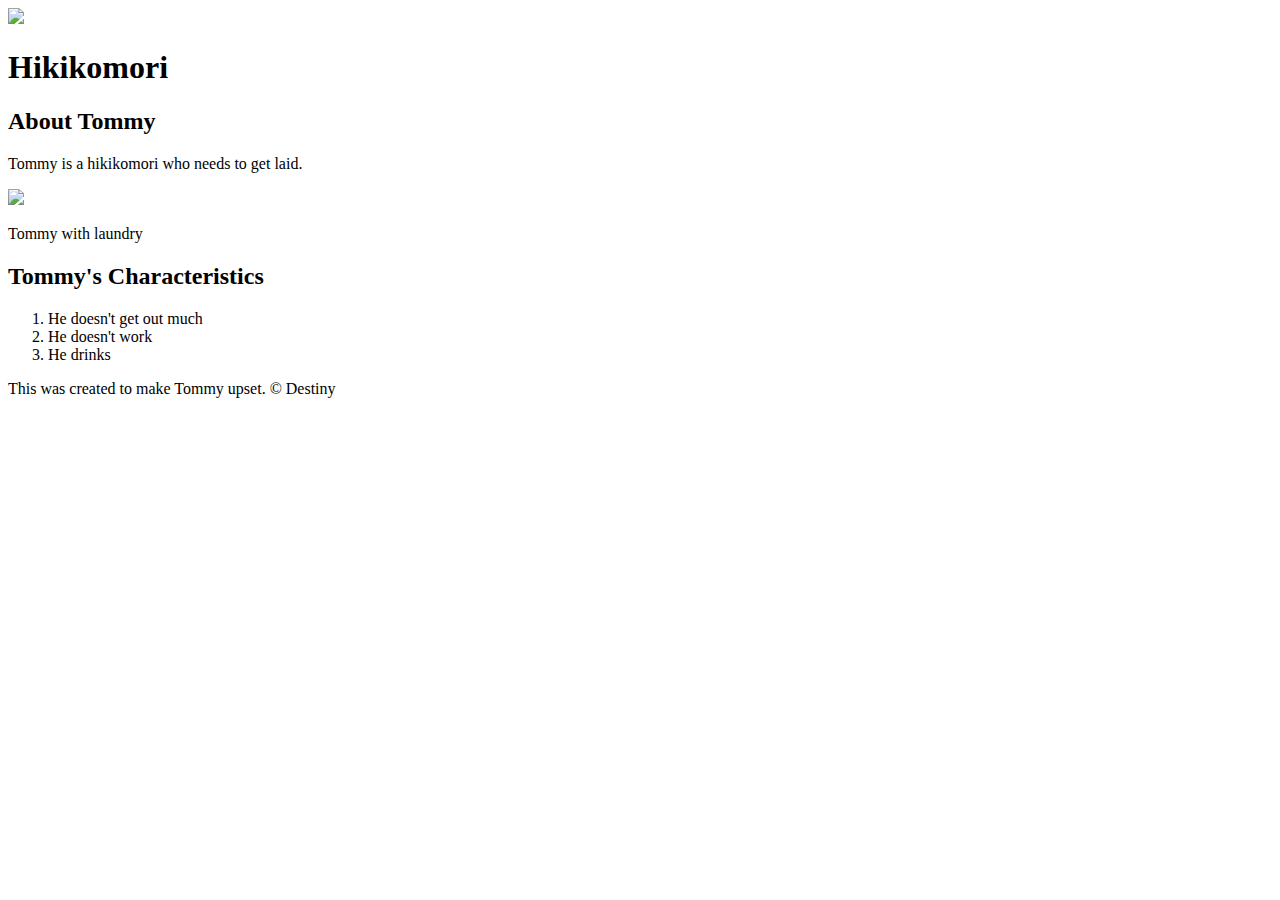
==== index.html @ bb868501 "Made website with images and characteristics" ====
<!DOCTYPE html>
<html>
<head>
	<title>Hikikomori</title>
</head>
<body>
	<!-- header element -->
	<header>
		<img src="img/hikikomori.jpeg">
		<h1>Hikikomori</h1>
	</header>

	<!-- main element -->
	<main>
		<h2>About Tommy</h2>
		<p>Tommy is a hikikomori who needs to get laid.</p>
		<img src="img/TommyHiki.jpeg">
		<p>Tommy with laundry</p>
		<h2>Tommy's Characteristics</h2>
		<ol>
			<li>He doesn't get out much</li>
			<li>He doesn't work</li>
			<li>He drinks</li>
		</ol>
	</main>

	<!-- Footer element -->
	<footer>
		<p>This was created to make Tommy upset. &copy; Destiny</p>
	</footer>
</body>
</html>
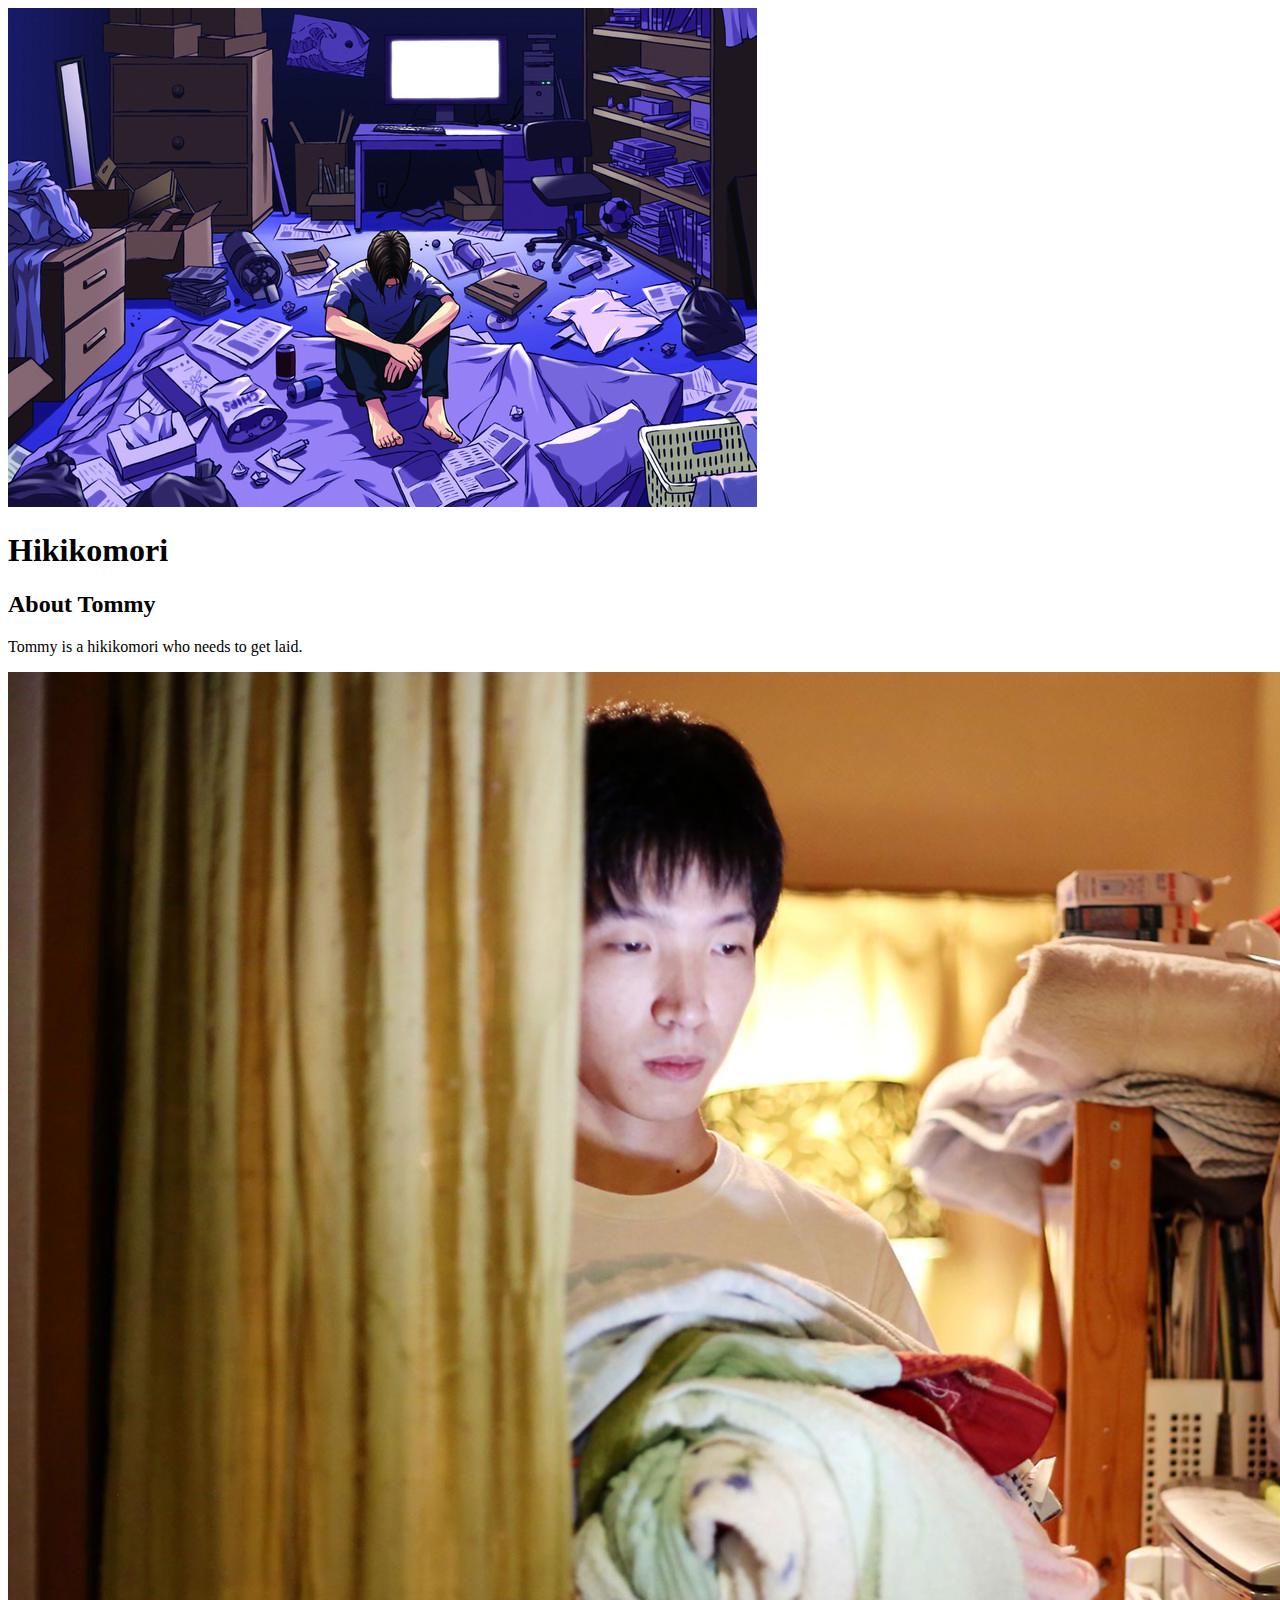
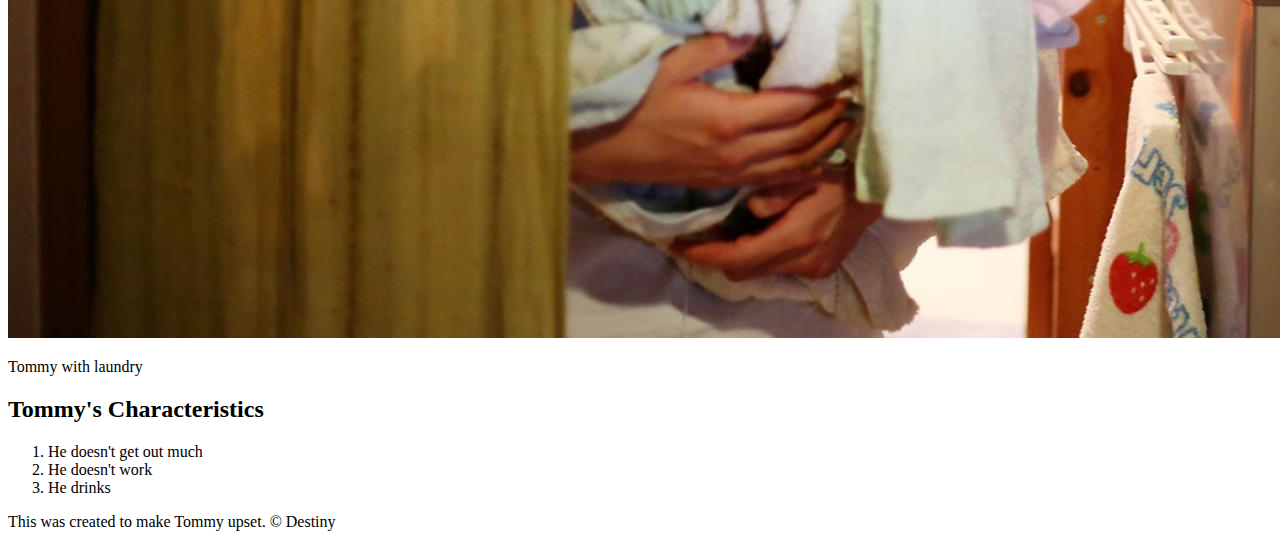
==== commit afb75582: "update" ====
--- a/index.html
+++ b/index.html
@@ -6,7 +6,7 @@
 <body>
 	<!-- header element -->
 	<header>
-		<img src="img/hikikomori.jpeg">
+		<img src="img/hikikomori.jpg">
 		<h1>Hikikomori</h1>
 	</header>
 
@@ -14,7 +14,7 @@
 	<main>
 		<h2>About Tommy</h2>
 		<p>Tommy is a hikikomori who needs to get laid.</p>
-		<img src="img/TommyHiki.jpeg">
+		<img src="img/TommyHiki.jpg">
 		<p>Tommy with laundry</p>
 		<h2>Tommy's Characteristics</h2>
 		<ol>
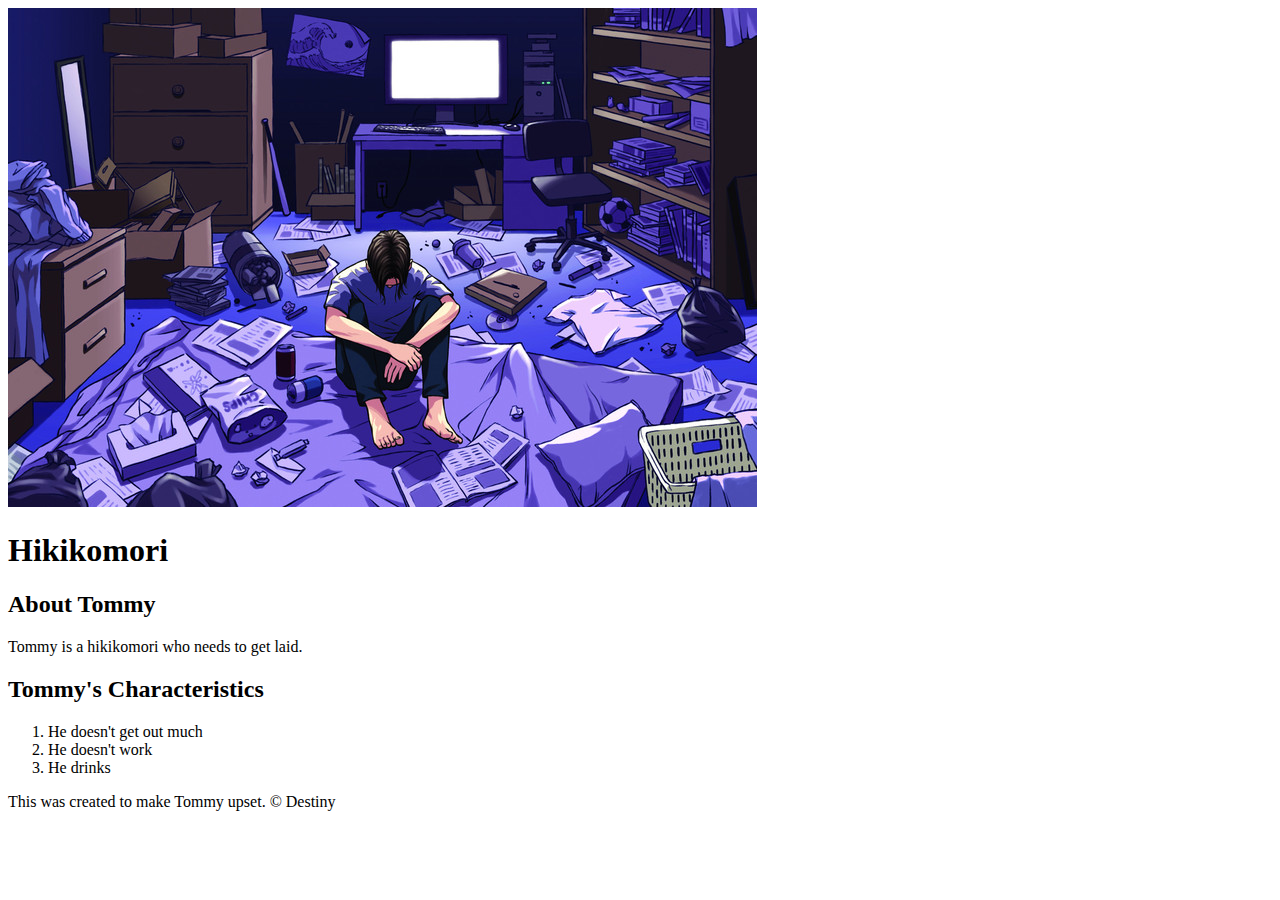
==== commit 7176c3e0: "took away photo and added mini picture" ====
--- a/index.html
+++ b/index.html
@@ -2,6 +2,7 @@
 <html>
 <head>
 	<title>Hikikomori</title>
+	<link rel="icon" href="img/hikikomori.jpg"=>
 </head>
 <body>
 	<!-- header element -->
@@ -14,8 +15,6 @@
 	<main>
 		<h2>About Tommy</h2>
 		<p>Tommy is a hikikomori who needs to get laid.</p>
-		<img src="img/TommyHiki.jpg">
-		<p>Tommy with laundry</p>
 		<h2>Tommy's Characteristics</h2>
 		<ol>
 			<li>He doesn't get out much</li>
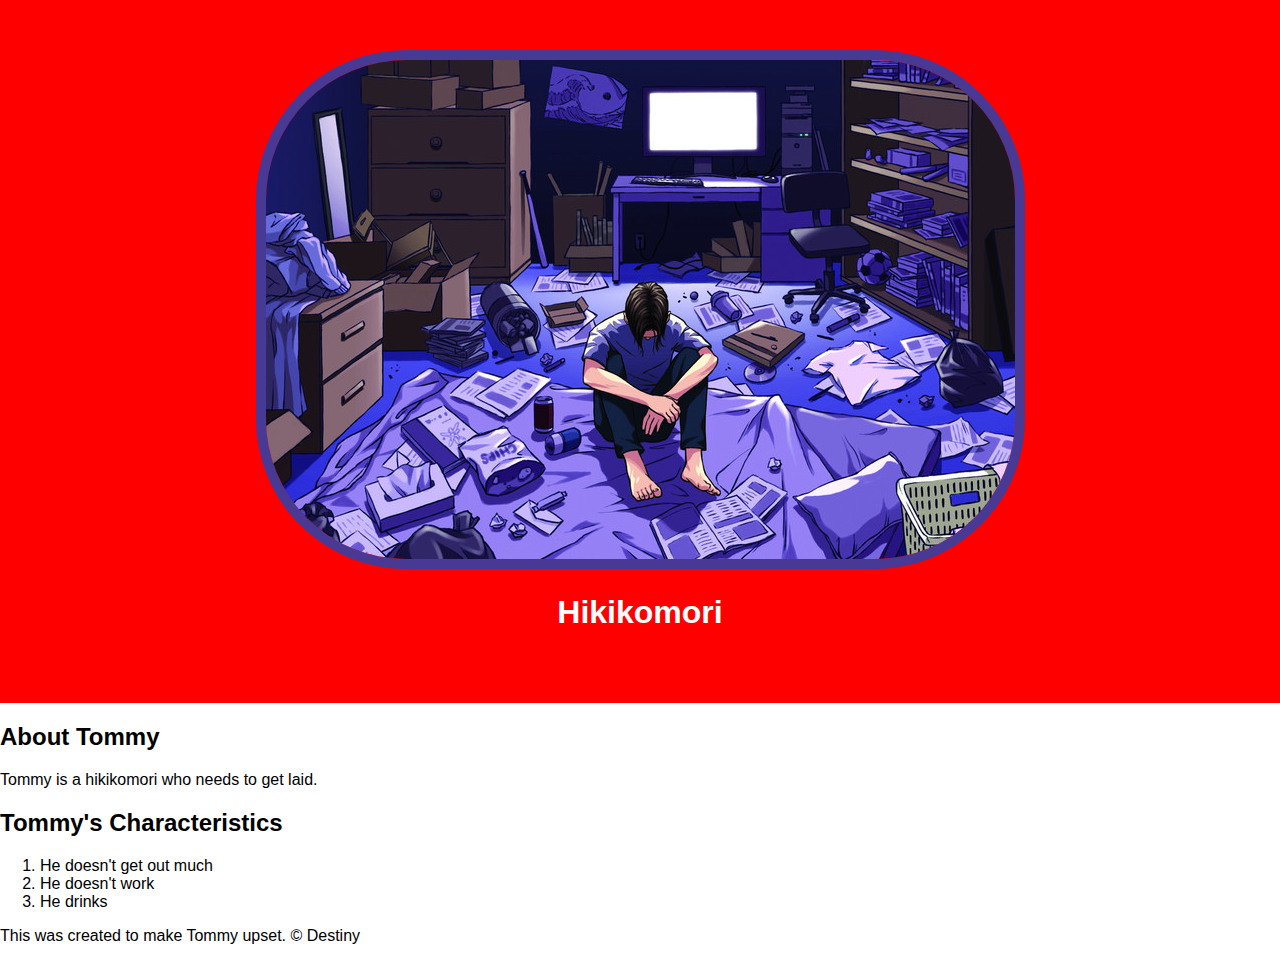
==== commit e10a60c1: "made background and text similar" ====
--- a/index.html
+++ b/index.html
@@ -3,6 +3,9 @@
 <head>
 	<title>Hikikomori</title>
 	<link rel="icon" href="img/hikikomori.jpg"=>
+	<link rel="stylesheet" type="text/css" href="css/hero.css">
+	<link rel="preconnect" href="https://fonts.gstatic.com">
+	<link href="https://fonts.googleapis.com/css2?family=Turret+Road:wght@700&display=swap" rel="stylesheet">
 </head>
 <body>
 	<!-- header element -->
--- a/css/hero.css
+++ b/css/hero.css
@@ -0,0 +1,21 @@
+body{
+	margin: 0;
+	font-family: 'Helvetica', 'Arial', sans-serif;
+}
+
+header{
+	background-color: red;
+	text-align: center;
+	padding-top: 50px;
+	padding-bottom: 50px;
+}
+
+header h1{
+	color: white;
+
+}
+
+header img{
+	border-radius: 150px;
+	border:10px solid #483a94
+}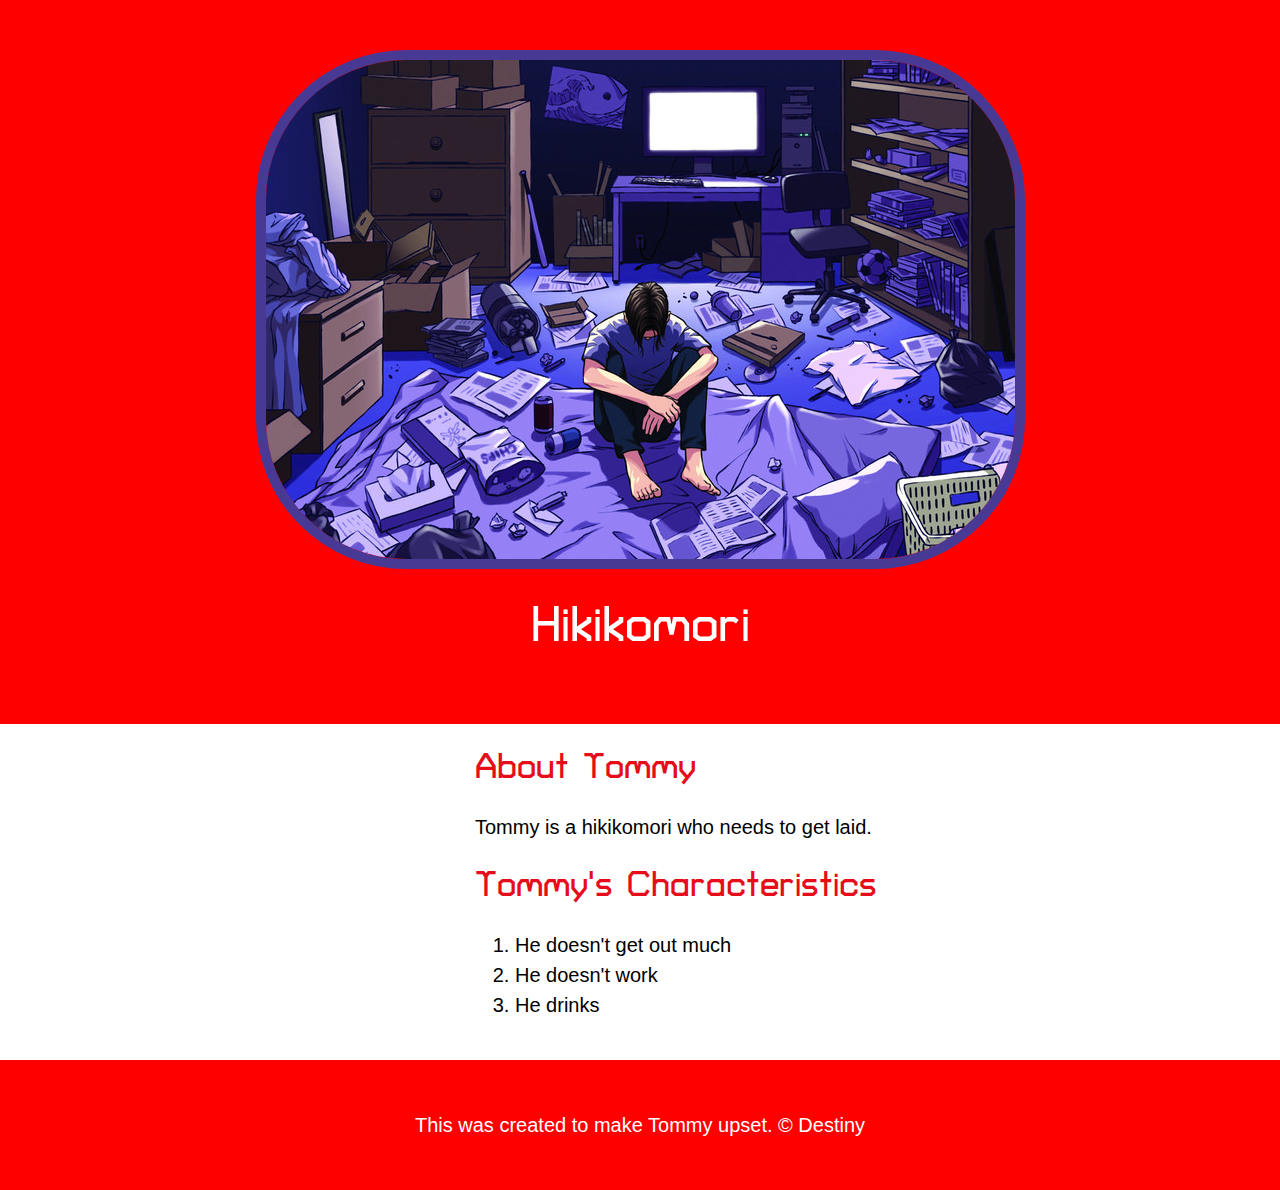
==== commit 52506740: "Wrote css for character website and changed html" ====
--- a/index.html
+++ b/index.html
@@ -2,10 +2,10 @@
 <html>
 <head>
 	<title>Hikikomori</title>
-	<link rel="icon" href="img/hikikomori.jpg"=>
+	<link rel="icon" href="img/Tommy.jpg"=>
+	<link href="https://fonts.googleapis.com/css2?family=Turret+Road:wght@700&display=swap" rel="stylesheet">
 	<link rel="stylesheet" type="text/css" href="css/hero.css">
-	<link rel="preconnect" href="https://fonts.gstatic.com">
-	<link href="https://fonts.googleapis.com/css2?family=Turret+Road:wght@700&display=swap" rel="stylesheet">
+	
 </head>
 <body>
 	<!-- header element -->
--- a/css/hero.css
+++ b/css/hero.css
@@ -1,6 +1,8 @@
 body{
 	margin: 0;
 	font-family: 'Helvetica', 'Arial', sans-serif;
+	font-size: 20px;
+	line-height: 30px;
 }
 
 header{
@@ -10,12 +12,43 @@
 	padding-bottom: 50px;
 }
 
+h1, h2{
+	font-family: 'Turret Road', cursive;
+}
+
 header h1{
 	color: white;
-
+	font-size: 50px;
 }
 
 header img{
 	border-radius: 150px;
 	border:10px solid #483a94
+}
+
+
+main{
+	max-width: 800px;
+	margin: 0 auto;
+	padding: 0 20px 20px 475px;
+}
+
+main img{
+	max-width: 100%;
+}
+
+h2{
+	font-size: 35px;
+	color: #e70c19;
+}
+
+footer{
+	background-color: red;
+	text-align: center;
+	color: white;
+	padding: 50px;
+}
+
+footer p{
+	margin: 0;
 }